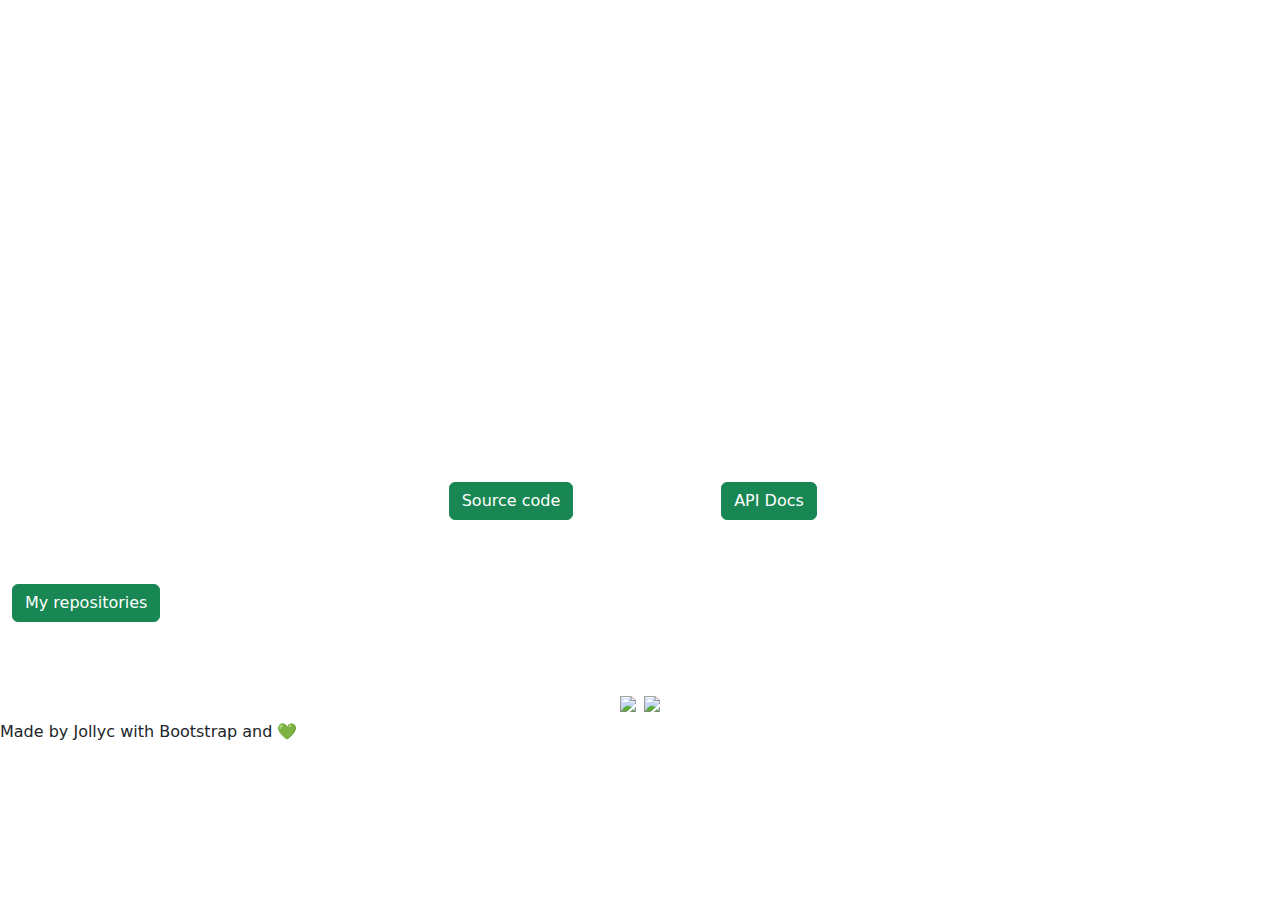
==== index.html @ 79b69f61 "Rename public/index.html to index.html" ====
<!DOCTYPE html>
<html>

<head>
	<meta charset="utf-8">
	<meta name="viewport" content="width=device-width, initial-scale=1">
	<title>Jolly Portfolio</title>
	<meta content="Jolly Portfolio" property="og:title" />
	<meta content="A very jolly portfolio :)" property="og:description" />
	<meta content="https://jollyc.tech/" property="og:url" />
	<meta content="#040E16" data-react-helmet="true" name="theme-color" />
	<link href="style.css" rel="stylesheet" type="text/css" />
	<link href="https://cdn.jsdelivr.net/npm/bootstrap@5.1.3/dist/css/bootstrap.min.css" rel="stylesheet">
	<script src="https://cdn.jsdelivr.net/npm/bootstrap@5.1.3/dist/js/bootstrap.bundle.min.js">

	</script>
</head>

<body>
	<div class="container my-5 text-white text-center">
		<h1>Hello, my name is Jollyc!</h1>
		<p>I like to learn new skills :)</p>
	</div>
	<div id="about">
		<div class="container-fluid text-white">
			<h2 class="text-white text-center my-3">About me</h2>
			<p>Hello, I'm Jollyc, I like to make things and share them with people around the world! My interests are programming,
				gaming. On this site you will see what I have made and my contact info!</p>
		</div>
	</div>
	<div id="project">
		<div class="container-fluid my-4 text-white">
			<h2 class="text-white text-center">Projects</h2>
			<p class="my-4">Some of my noteable projects!</p>
			<div class="d-flex flex-wrap gap-2 my-4 justify-content-center">
				<div class="cardsus text-center text-white" style="width:250px">
					<div class="card-body">
						<h4 class="card-title">Jollybot</h4>
						<p class="card-text">My discord bot</p>
						<a href="/" class="btn btn-success">Source code</a>
					</div>
				</div>
				<div class="cardsus text-center text-white" style="width:250px">
					<div class="card-body">
						<h4 class="card-title">Jolly API</h4>
						<p class="card-text">My very jolly api</p>
						<a href="/api/docs" class="btn btn-success">API Docs</a>
					</div>
				</div>
			</div>
			<p>My other projects can be found here!</p>
			<a href="https://github.com/Jollycistaken?tab=repositories" class="btn btn-success">My repositories</a>
		</div>
	</div>
	<div id="contact">
		<div class="container-fluid text-white text-center">
			<h2 class="text-white text-center">My Socials</h2>
			<div class="d-flex flex-wrap gap-2 my-1 justify-content-center">
				<a href="https://github.com/Jollycistaken">
					<img src="github.svg" class="icon">
         </a>
         <a href="https://www.youtube.com/channel/UCCLHXFp5FqvvrzT7XJ9m_Lw">
         <img src="youtube.svg" class="icon">
         </a>
      </div>
		</div>
	</div>
  <div id="footer">
    <p>Made by Jollyc with Bootstrap and 💚</p>
  </div>
   </body>
</html>
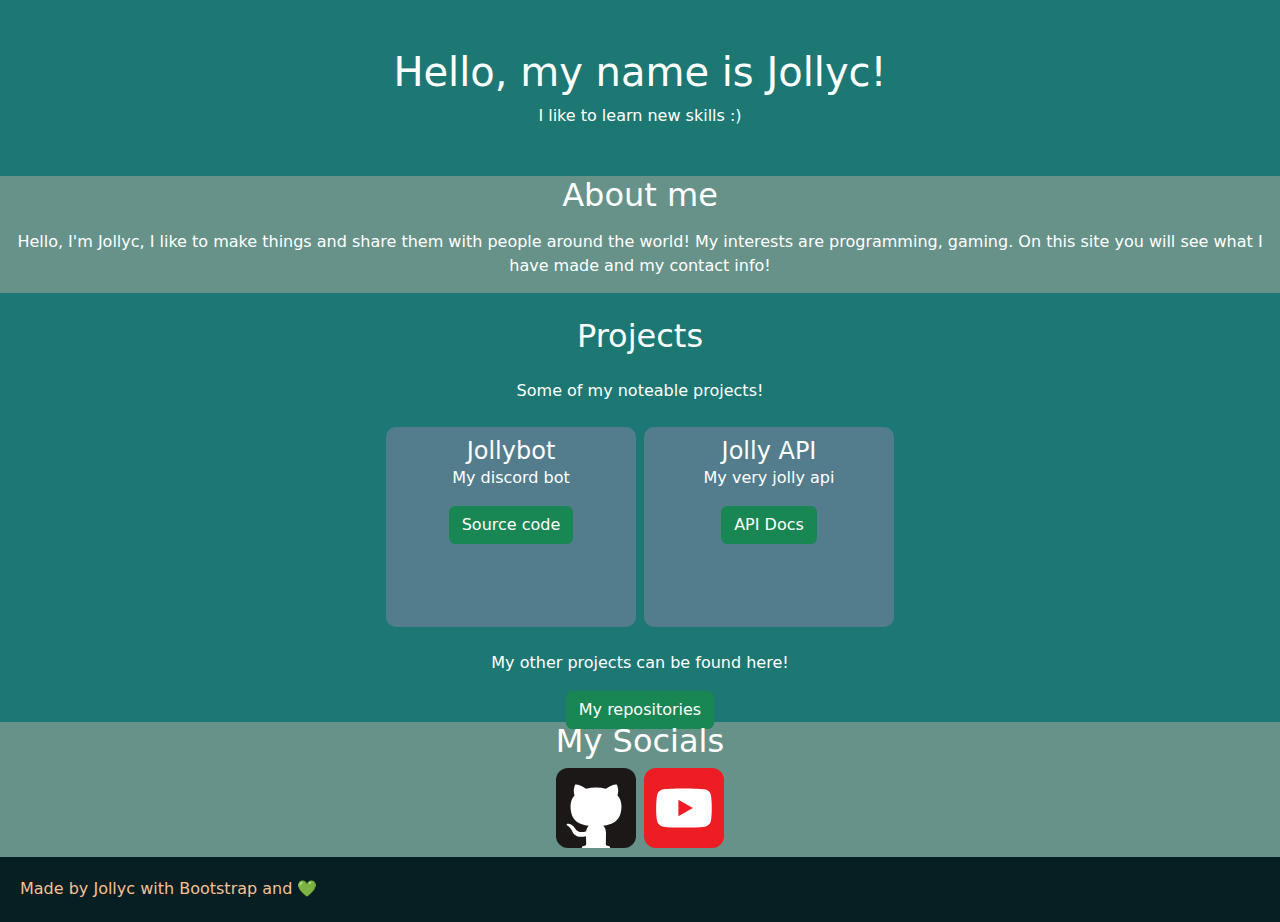
==== commit 1925e350: "Add files via upload" ====
--- a/index.html
+++ b/index.html
@@ -69,4 +69,4 @@
     <p>Made by Jollyc with Bootstrap and 💚</p>
   </div>
    </body>
-</html>
+</html>--- a/style.css
+++ b/style.css
@@ -0,0 +1,218 @@
+.button {
+  background-color: rgb(126, 126, 126);
+  border: none;
+  color: white;
+  padding: 16px 32px;
+  text-align: center;
+  text-decoration: none;
+  display: inline-block;
+  font-size: 16px;
+  margin: 4px 2px;
+  transition-duration: 0.4s;
+  width:250px;
+  word-wrap: normal;
+}
+html {
+	scroll-behavior: smooth
+}
+body {
+  background-color: #1d7874ff !important;
+	background-size: cover;
+}
+.center {
+  text-align: center;
+}
+.center2 {
+  text-align: center;
+  font-size: 40px;
+  color: white;
+}
+.button {
+	background-color: rgba(255, 255, 255, .5);
+	-webkit-backdrop-filter: blur(10px);
+	backdrop-filter: blur(10px);
+}
+.icon {
+  width: 100%;
+  height: 80px;
+}
+
+.button:hover {
+	background-color: rgba(255, 255, 255, .7)
+}
+.cardsus {
+    width: 200px;
+    height: 200px;
+    text-align: center;
+    border-radius: 10px;
+    background-color: #537d8dff;
+    justify-content: center;
+    word-break: break-word;
+    padding: 10px;
+}
+@media only screen and (min-width:320px) {
+  #warning {
+    opacity: 1;
+  }
+  #about {
+  background-color: #679289ff;
+  text-align: center;
+  height: 72vh;
+  display: block;
+}
+#project {
+  background-color: #1d7874ff;
+  text-align: center;
+  height: 80vh;
+  display: block;
+}
+#contact {
+  background-color: #679289ff;
+  text-align: center;
+  height: 28vh;
+  display: block;
+}
+#footer {
+  min-height: 50px;
+  padding: 25px;
+  color: #f4c095ff;
+  text-align: left;
+  background-color: #071e22ff;
+}
+}
+@media only screen and (min-width:481px) {
+  .yellowbar { display: block; }
+  #about {
+  background-color: #679289ff;
+  text-align: center;
+  height: 60vh;
+  display: block;
+}
+#project {
+  background-color: #1d7874ff;
+  text-align: center;
+  height: 95vh;
+  display: block;
+}
+#contact {
+  background-color: #679289ff;
+  text-align: center;
+  height: 25vh;
+  display: block;
+}
+#footer {
+  min-height: 50px;
+  padding: 25px;
+  color: #f4c095ff;
+  text-align: left;
+  background-color: #071e22ff;
+}
+}
+@media only screen and (min-width:641px) {
+  #about {
+  background-color: #679289ff;
+  text-align: center;
+  height: 13vh;
+  display: block;
+}
+#project {
+  background-color: #1d7874ff;
+  text-align: center;
+  height: 45vh;
+  display: block;
+}
+#contact {
+  background-color: #679289ff;
+  text-align: center;
+  height: 22vh;
+  display: block;
+}
+#footer {
+  height: 7.2vh;
+  padding: 20px;
+  color: #f4c095ff;
+  text-align: left;
+  background-color: #071e22ff;
+}
+}
+@media only screen and (min-width:961px) {
+  #about {
+  background-color: #679289ff;
+  text-align: center;
+  height: 13vh;
+  display: block;
+}
+#project {
+  background-color: #1d7874ff;
+  text-align: center;
+  height: 45vh;
+  display: block;
+}
+#contact {
+  background-color: #679289ff;
+  text-align: center;
+  height: 15vh;
+  display: block;
+}
+#footer {
+  height: 7.2vh;
+  padding: 20px;
+  color: #f4c095ff;
+  text-align: left;
+  background-color: #071e22ff;
+}
+}
+@media only screen and (min-width:1025px) {
+  #about {
+  background-color: #679289ff;
+  text-align: center;
+  height: 13vh;
+  display: block;
+}
+#project {
+  background-color: #1d7874ff;
+  text-align: center;
+  height: 45vh;
+  display: block;
+}
+#contact {
+  background-color: #679289ff;
+  text-align: center;
+  height: 15vh;
+  display: block;
+}
+#footer {
+  height: 7.2vh;
+  padding: 20px;
+  color: #f4c095ff;
+  text-align: left;
+  background-color: #071e22ff;
+}
+}
+@media only screen and (min-width:1281px) {
+  #about {
+  background-color: #679289ff;
+  text-align: center;
+  height: 13vh;
+  display: block;
+}
+#project {
+  background-color: #1d7874ff;
+  text-align: center;
+  height: 45vh;
+  display: block;
+}
+#contact {
+  background-color: #679289ff;
+  text-align: center;
+  height: 15vh;
+  display: block;
+}
+#footer {
+  height: 7.2vh;
+  padding: 20px;
+  color: #f4c095ff;
+  text-align: left;
+  background-color: #071e22ff;
+}
+}